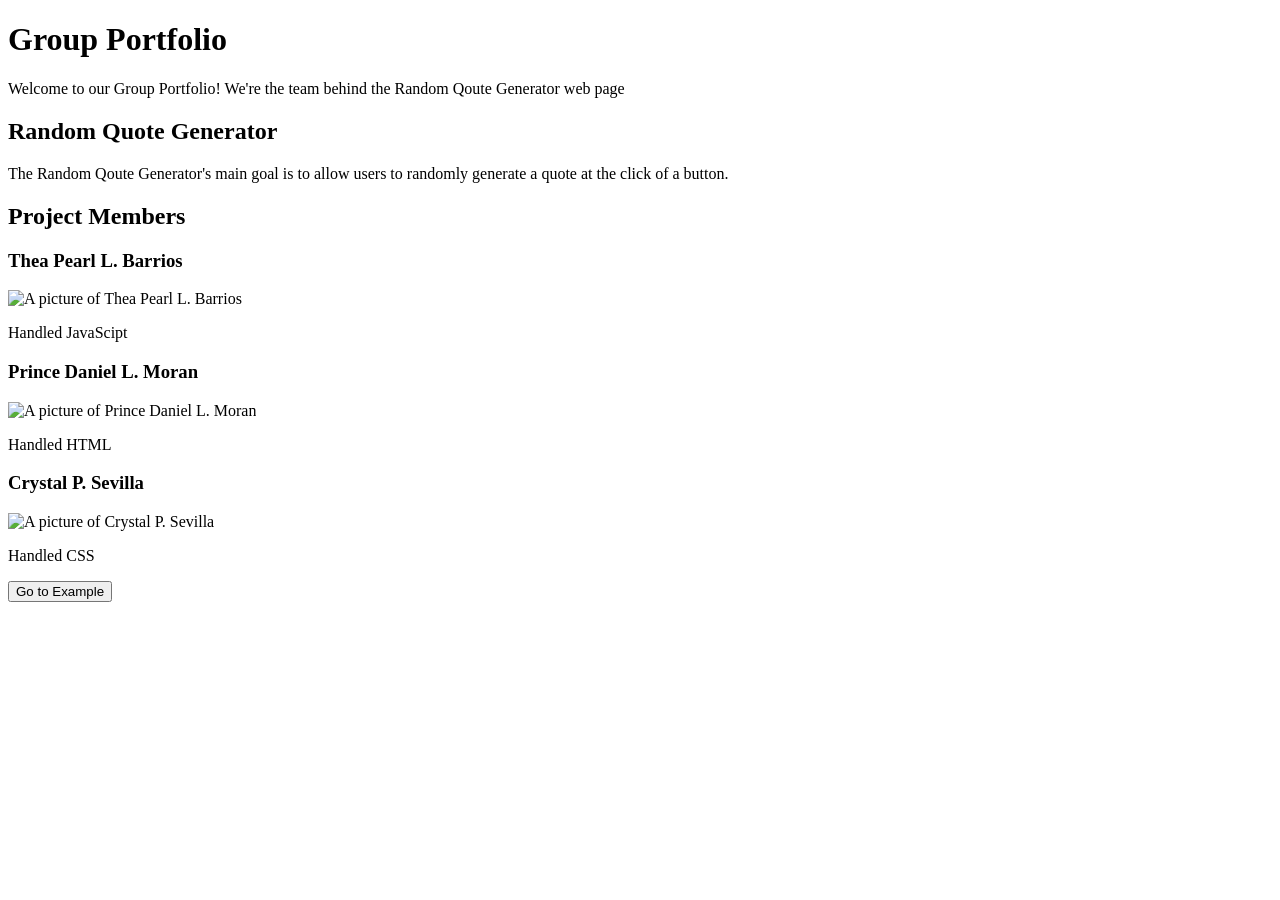
==== index.html @ 6bdb6afa "v1: group portfolio page Removed script for button click navigation." ====
<!DOCTYPE html>
<html>
  <head>
      <title>Group Portfolio</title>
      <meta charset="UTF-8">
      <meta name="description" content="The Group Portfolio of Thea Barrios, Prince Moran, and Crystal Sevilla, serving as a landing page for their app">
      <meta name="author" content="Thea Barrios, Prince Moran, and Crystal Sevilla">
      <meta name="viewport" content="width=device-width, initial-scale=1.0">
  </head>
  <body>
    <header>
      <h1>Group Portfolio</h1>
      <p>Welcome to our Group Portfolio! We're the team behind the Random Qoute Generator web page</p>
    </header>
    <main>
      <section id="proj">
        <h2>Random Quote Generator</h2>
        <p>The Random Qoute Generator's main goal is to allow users to randomly generate a quote at the click of a button.</p>
      </section>
      <section id="members">
        <h2>Project Members</h2>
        <section>
          <h3>Thea Pearl L. Barrios</h3>
          <img src="images/barrios.png" alt="A picture of Thea Pearl L. Barrios" width=30% height=auto>
          <p>Handled JavaScipt</p>
        </section>
        <section>
          <h3>Prince Daniel L. Moran</h3>
          <img src="images/moran.jpg" alt="A picture of Prince Daniel L. Moran" width=30% height=auto>
          <p>Handled HTML</p>
        </section>
        <section>
          <h3>Crystal P. Sevilla</h3>
          <img src="images/sevilla.png" alt="A picture of Crystal P. Sevilla" width=30% height=auto>
          <p>Handled CSS</p>
        </section>
      </section>
    </main>
    <footer>
      <button id="button">Go to Example</button>
    </footer>
  </body>
</html>
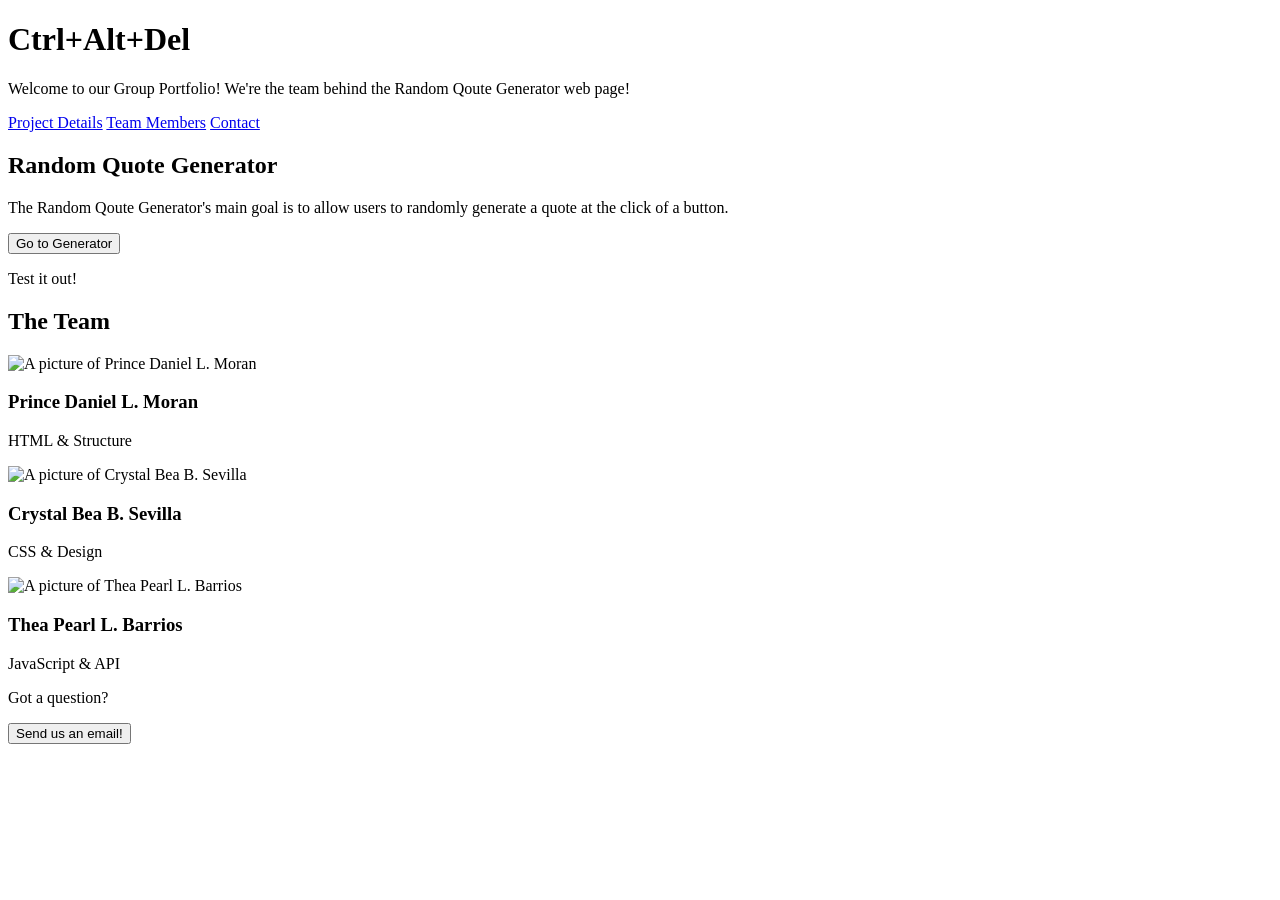
==== commit d742f234: "Rename portfolio/index.html to index.html" ====
--- a/index.html
+++ b/index.html
@@ -2,42 +2,52 @@
 <html>
   <head>
       <title>Group Portfolio</title>
+      <script src="portfolio.js"></script>
       <meta charset="UTF-8">
       <meta name="description" content="The Group Portfolio of Thea Barrios, Prince Moran, and Crystal Sevilla, serving as a landing page for their app">
       <meta name="author" content="Thea Barrios, Prince Moran, and Crystal Sevilla">
       <meta name="viewport" content="width=device-width, initial-scale=1.0">
+      <link rel="stylesheet" href="info.css">
   </head>
   <body>
     <header>
-      <h1>Group Portfolio</h1>
-      <p>Welcome to our Group Portfolio! We're the team behind the Random Qoute Generator web page</p>
+      <h1>Ctrl+Alt+Del</h1>
+      <p>Welcome to our Group Portfolio! We're the team behind the Random Qoute Generator web page!</p>
+      <nav>
+         <a href="#proj">Project Details</a>
+         <a href="#members">Team Members</a>
+         <a href="#contact">Contact</a>
+      </nav>
     </header>
     <main>
       <section id="proj">
         <h2>Random Quote Generator</h2>
         <p>The Random Qoute Generator's main goal is to allow users to randomly generate a quote at the click of a button.</p>
+        <button id="appButton">Go to Generator</button>
+        <p>Test it out!</p>
       </section>
       <section id="members">
-        <h2>Project Members</h2>
+        <h2>The Team</h2>
         <section>
-          <h3>Thea Pearl L. Barrios</h3>
-          <img src="images/barrios.png" alt="A picture of Thea Pearl L. Barrios" width=30% height=auto>
-          <p>Handled JavaScipt</p>
+          <img src="images/moran.jpg" alt="A picture of Prince Daniel L. Moran" width=30% height=auto>
+          <h3>Prince Daniel L. Moran</h3>
+          <p>HTML & Structure</p>
         </section>
         <section>
-          <h3>Prince Daniel L. Moran</h3>
-          <img src="images/moran.jpg" alt="A picture of Prince Daniel L. Moran" width=30% height=auto>
-          <p>Handled HTML</p>
+          <img src="images/sevilla.png" alt="A picture of Crystal Bea B. Sevilla" width=30% height=auto>
+          <h3>Crystal Bea B. Sevilla</h3>
+          <p>CSS & Design</p>
         </section>
         <section>
-          <h3>Crystal P. Sevilla</h3>
-          <img src="images/sevilla.png" alt="A picture of Crystal P. Sevilla" width=30% height=auto>
-          <p>Handled CSS</p>
+          <img src="images/barrios.png" alt="A picture of Thea Pearl L. Barrios" width=30% height=auto>
+          <h3>Thea Pearl L. Barrios</h3>
+          <p>JavaScript & API</p>
         </section>
       </section>
     </main>
-    <footer>
-      <button id="button">Go to Example</button>
+    <footer id="contact">
+      <p>Got a question?</p>
+      <button id="questionBtn">Send us an email!</button>
     </footer>
   </body>
 </html>
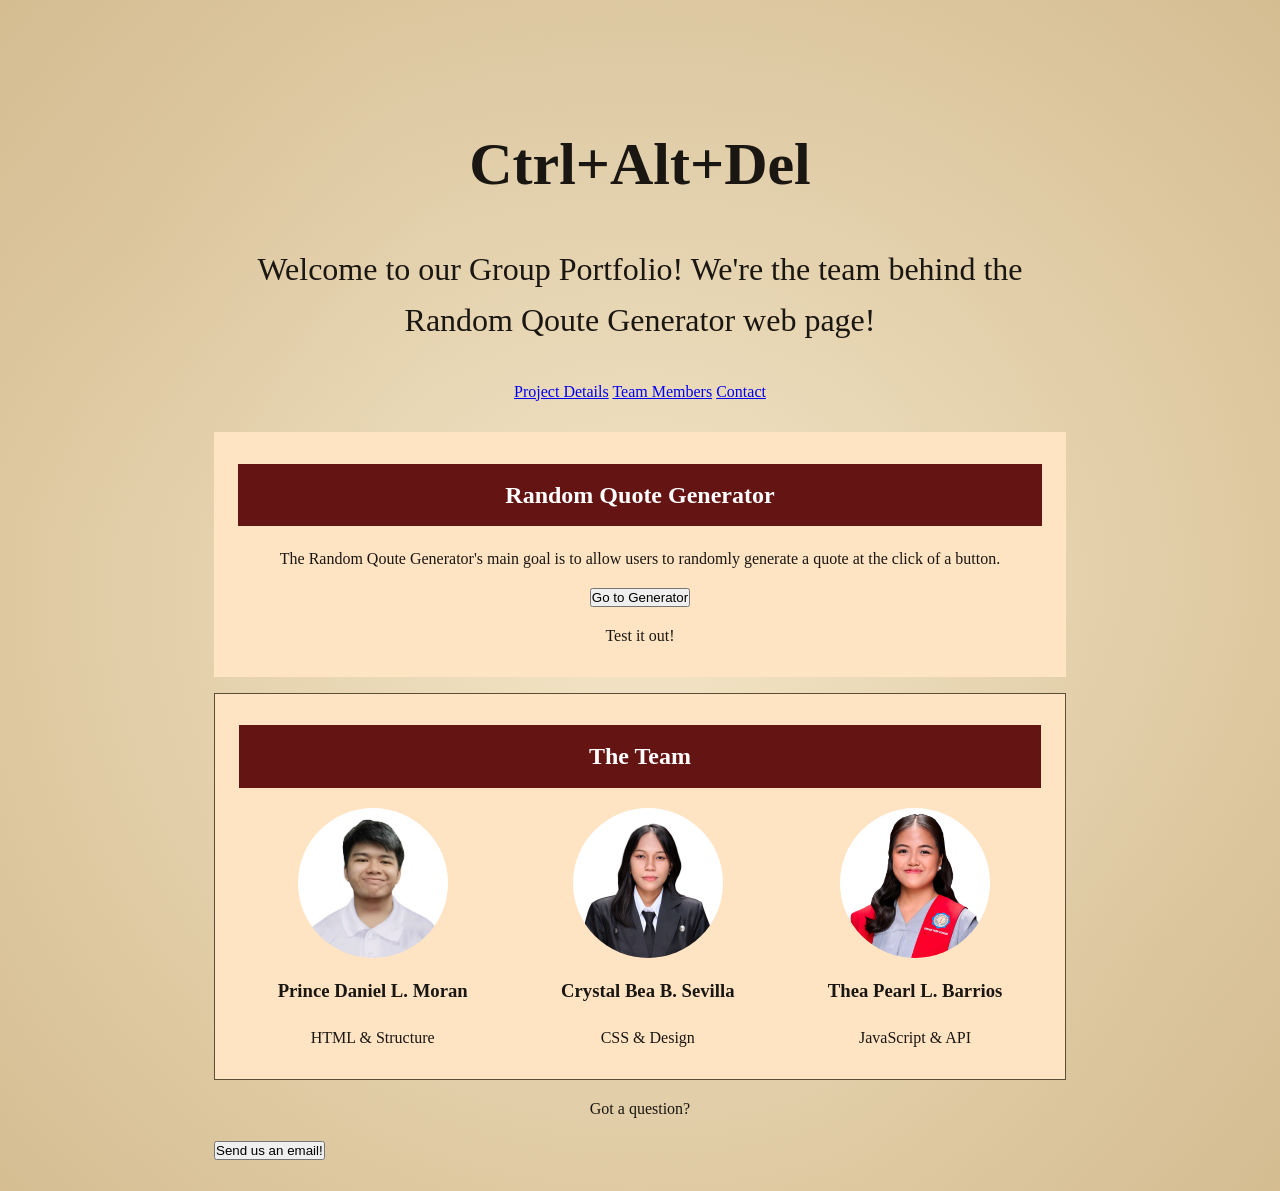
==== commit f817ea6a: "minor html update" ====
--- a/index.html
+++ b/index.html
@@ -9,7 +9,9 @@
       <meta name="viewport" content="width=device-width, initial-scale=1.0">
       <link rel="stylesheet" href="info.css">
   </head>
+
   <body>
+
     <header>
       <h1>Ctrl+Alt+Del</h1>
       <p>Welcome to our Group Portfolio! We're the team behind the Random Qoute Generator web page!</p>
@@ -19,6 +21,7 @@
          <a href="#contact">Contact</a>
       </nav>
     </header>
+
     <main>
       <section id="proj">
         <h2>Random Quote Generator</h2>
@@ -26,25 +29,30 @@
         <button id="appButton">Go to Generator</button>
         <p>Test it out!</p>
       </section>
+
       <section id="members">
         <h2>The Team</h2>
-        <section>
-          <img src="images/moran.jpg" alt="A picture of Prince Daniel L. Moran" width=30% height=auto>
-          <h3>Prince Daniel L. Moran</h3>
-          <p>HTML & Structure</p>
-        </section>
-        <section>
-          <img src="images/sevilla.png" alt="A picture of Crystal Bea B. Sevilla" width=30% height=auto>
-          <h3>Crystal Bea B. Sevilla</h3>
-          <p>CSS & Design</p>
-        </section>
-        <section>
-          <img src="images/barrios.png" alt="A picture of Thea Pearl L. Barrios" width=30% height=auto>
-          <h3>Thea Pearl L. Barrios</h3>
-          <p>JavaScript & API</p>
+        <section class="member">
+          <section>
+            <img src="images/moran.jpg" alt="A picture of Prince Daniel L. Moran" width=30% height=auto>
+            <h3>Prince Daniel L. Moran</h3>
+            <p>HTML & Structure</p>
+          </section>
+          <section>
+            <img src="images/sevilla.png" alt="A picture of Crystal Bea B. Sevilla" width=30% height=auto>
+            <h3>Crystal Bea B. Sevilla</h3>
+            <p>CSS & Design</p>
+          </section>
+          <section>
+            <img src="images/barrios.png" alt="A picture of Thea Pearl L. Barrios" width=30% height=auto>
+            <h3>Thea Pearl L. Barrios</h3>
+            <p>JavaScript & API</p>
+          </section>
         </section>
       </section>
+
     </main>
+
     <footer id="contact">
       <p>Got a question?</p>
       <button id="questionBtn">Send us an email!</button>
--- a/info.css
+++ b/info.css
@@ -0,0 +1,116 @@
+* {
+    margin-left: auto;
+    margin-right: auto;
+    padding: 0;
+    box-sizing: border-box;
+}
+
+body {
+  /*Background Gradient*/
+    background-color: #f2e3c6;
+    background-image: 
+                radial-gradient(circle at 50% 50%, rgba(244, 230, 200, 0.8), rgba(210, 185, 140, 0.9)),
+                radial-gradient(circle at 10% 20%, rgba(139, 69, 19, 0.15) 0%, transparent 20%),
+                radial-gradient(circle at 90% 80%, rgba(101, 67, 33, 0.15) 0%, transparent 25%),
+                radial-gradient(circle at 50% 0%, rgba(0,0,0,0.1) 0%, transparent 50%);
+    padding: 20px;
+    display: flex;
+    flex-direction: column;
+    min-height: 100vh;
+    font-family: 'IM Fell English', Georgia, serif;
+    font-size: 16px;
+    color: #1a1612;
+    line-height: 1.6;
+    align-items: center;
+}
+
+header, main, footer {
+    width: 100%;
+    max-width: 900px;
+    padding: 0 24px;
+}
+
+header {
+    margin-bottom: 4px;
+    padding-top: 48px;
+    padding-bottom: 24px;
+    text-align: center;
+}
+
+header p {
+    font-size: 32px;
+}
+
+nav {
+    
+}
+
+section {
+    scroll-margin-block: 20vh; /* Check if necessary later */
+}
+
+/* section project */
+#proj {
+    background-color: bisque;
+    border-style: solid #5a4e35;
+    margin-bottom: 16px;
+    padding: 0.75rem 1.5rem;
+}
+
+/* section members */
+#members {
+    background-color: bisque;
+    border: 1px solid #5a4e35;
+    padding: 12px 24px;
+}
+
+.member {
+    display: flex;
+    justify-content: space-between;
+    gap: 16px;
+    flex-wrap: wrap;
+    margin-top: 16px;
+}
+
+.member img {
+    border-radius: 50%;
+    width: 150px;
+    height: 150px;
+    object-fit: cover;
+    margin-bottom: 12px;
+}
+
+h1 {
+    margin-bottom: 4px;
+    font-size: 60px;
+}
+
+h2 {
+    background-color: #651414;
+    padding: 12px 24px;
+    display: flex;
+    flex-direction: column;
+    color: #ffff;
+    text-align: center;
+}
+
+h3 {
+    text-align: center;
+}
+
+img {
+    display: block;
+    margin-left: auto;
+    margin-right: auto;
+    width: 50%; 
+}
+
+p {
+    text-align: center;
+}
+
+#appButton, #feedback {
+    display: flex;
+    justify-content: center;
+    align-items: center;     
+}
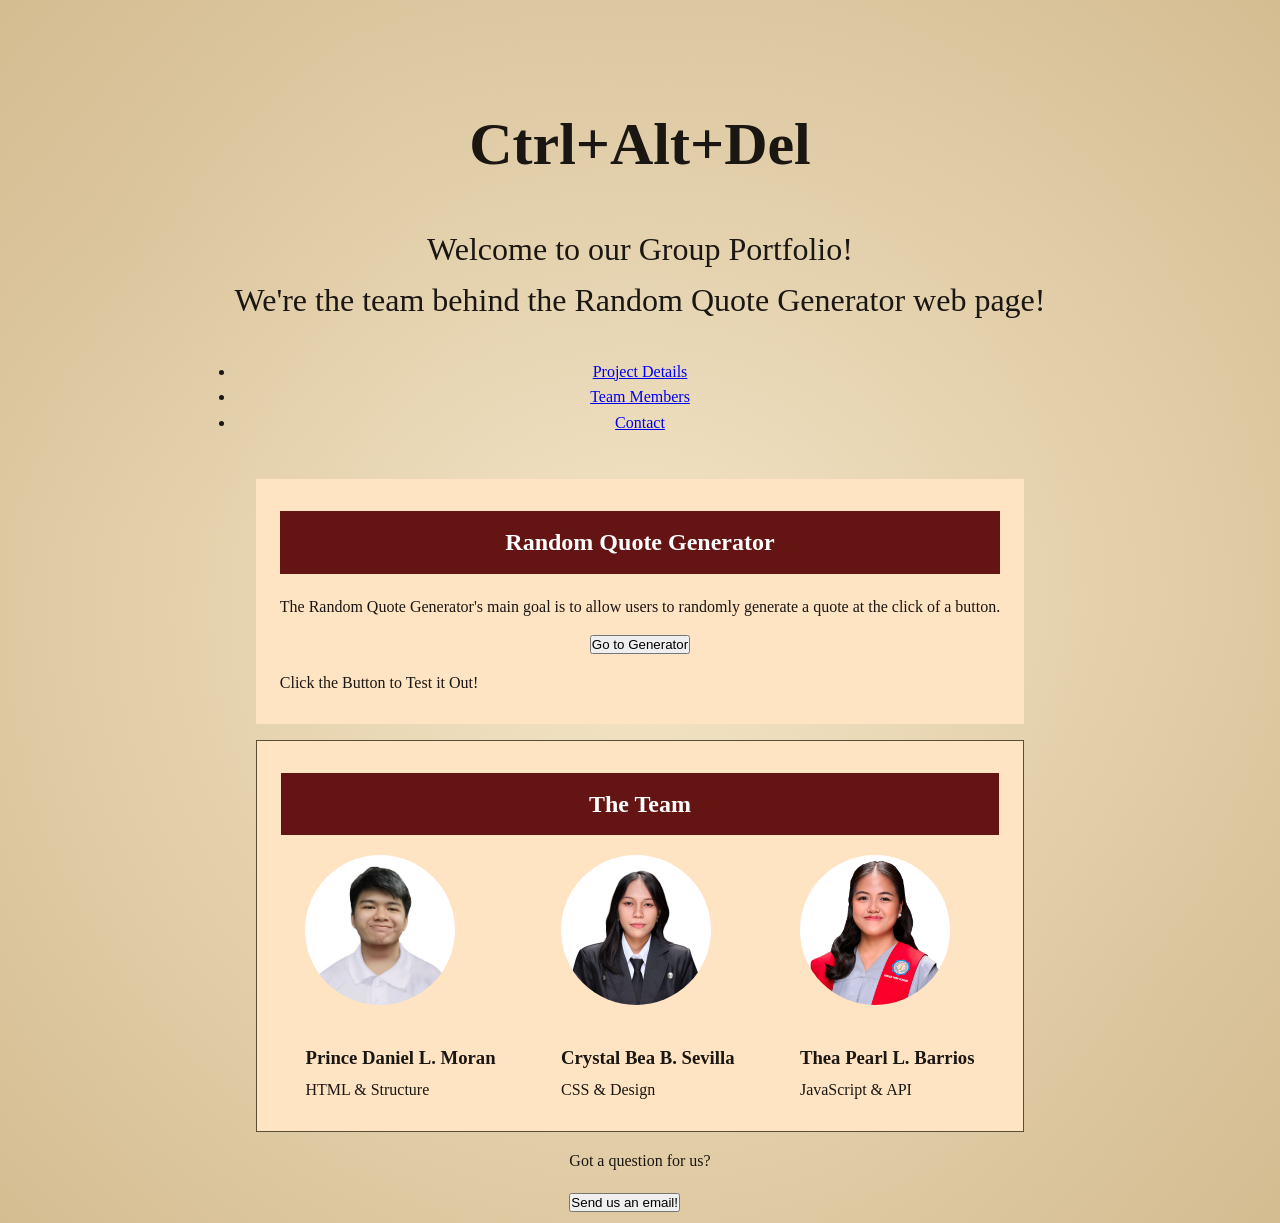
==== commit 0f9f67df: "Update index.html for improved content and structure" ====
--- a/index.html
+++ b/index.html
@@ -14,20 +14,24 @@
 
     <header>
       <h1>Ctrl+Alt+Del</h1>
-      <p>Welcome to our Group Portfolio! We're the team behind the Random Qoute Generator web page!</p>
-      <nav>
-         <a href="#proj">Project Details</a>
-         <a href="#members">Team Members</a>
-         <a href="#contact">Contact</a>
-      </nav>
+      <p>Welcome to our Group Portfolio!<br> We're the team behind the Random Quote Generator web page!</p>
+      <section class="navigation">
+        <nav>
+          <ul>
+            <li><a href="#proj">Project Details</a></li>
+            <li><a href="#members">Team Members</a></li>
+            <li><a href="#contact">Contact</a></li>
+          </ul>
+        </nav>
+      </section>
     </header>
 
     <main>
       <section id="proj">
         <h2>Random Quote Generator</h2>
-        <p>The Random Qoute Generator's main goal is to allow users to randomly generate a quote at the click of a button.</p>
-        <button id="appButton">Go to Generator</button>
-        <p>Test it out!</p>
+        <p>The Random Quote Generator's main goal is to allow users to randomly generate a quote at the click of a button. </p>
+        <button type="button" id="appButton">Go to Generator</button>
+        <p>Click the Button to Test it Out!</p>
       </section>
 
       <section id="members">
@@ -54,7 +58,7 @@
     </main>
 
     <footer id="contact">
-      <p>Got a question?</p>
+      <p>Got a question for us?</p>
       <button id="questionBtn">Send us an email!</button>
     </footer>
   </body>
--- a/info.css
+++ b/info.css
@@ -22,9 +22,6 @@
     color: #1a1612;
     line-height: 1.6;
     align-items: center;
-}
-
-header, main, footer {
     width: 100%;
     max-width: 900px;
     padding: 0 24px;
@@ -66,9 +63,9 @@
 
 .member {
     display: flex;
+    flex-wrap: wrap;
     justify-content: space-between;
     gap: 16px;
-    flex-wrap: wrap;
     margin-top: 16px;
 }
 
@@ -78,6 +75,14 @@
     height: 150px;
     object-fit: cover;
     margin-bottom: 12px;
+}
+
+.member h3 {
+    margin-bottom: 4px;
+}
+
+.member p {
+    margin-top: 0px;
 }
 
 h1 {
@@ -94,21 +99,6 @@
     text-align: center;
 }
 
-h3 {
-    text-align: center;
-}
-
-img {
-    display: block;
-    margin-left: auto;
-    margin-right: auto;
-    width: 50%; 
-}
-
-p {
-    text-align: center;
-}
-
 #appButton, #feedback {
     display: flex;
     justify-content: center;
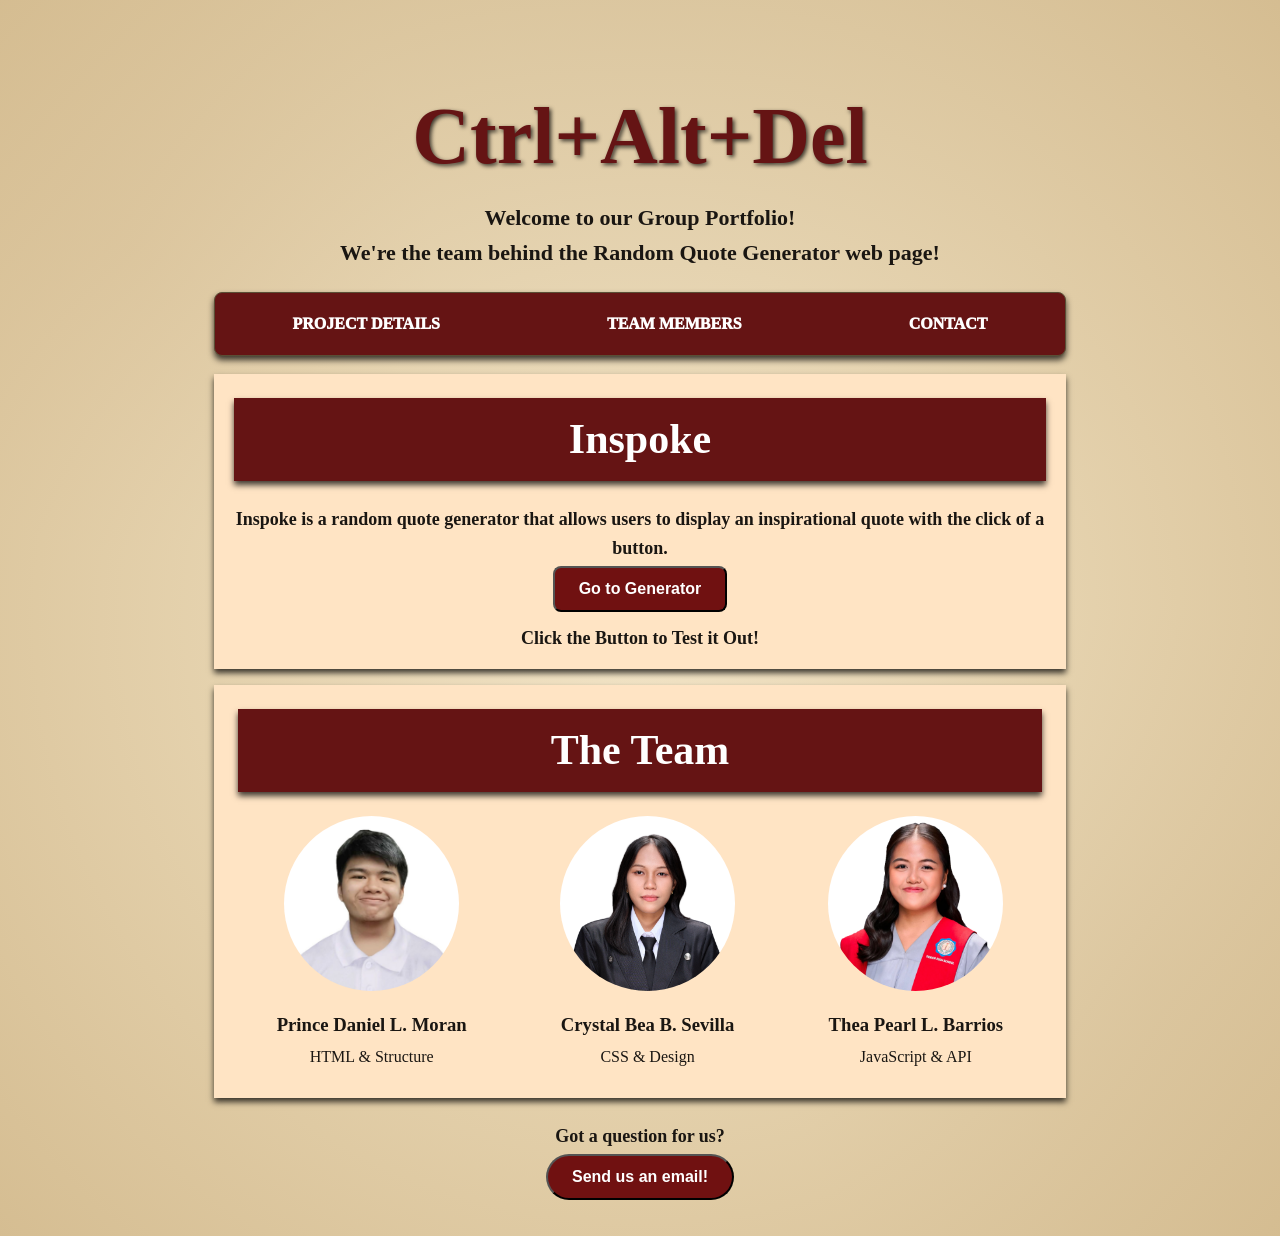
==== commit 386c2a50: "Update index.html" ====
--- a/index.html
+++ b/index.html
@@ -28,8 +28,8 @@
 
     <main>
       <section id="proj">
-        <h2>Random Quote Generator</h2>
-        <p>The Random Quote Generator's main goal is to allow users to randomly generate a quote at the click of a button. </p>
+        <h2>Inspoke</h2>
+        <p>Inspoke is a random quote generator that allows users to display an inspirational quote with the click of a button. </p>
         <button type="button" id="appButton">Go to Generator</button>
         <p>Click the Button to Test it Out!</p>
       </section>
--- a/info.css
+++ b/info.css
@@ -29,21 +29,82 @@
 
 header {
     margin-bottom: 4px;
-    padding-top: 48px;
-    padding-bottom: 24px;
-    text-align: center;
+    padding-top: 10px;
+    padding-bottom: 10px;
+    text-align: center;
+    width: 100%;
+}
+
+header h1 {
+    margin-bottom: 0px;
+    font-size: 80px;
+    color:#651414;
+    text-shadow: 2px 2px 4px rgba(0, 0, 0, 0.75);
 }
 
 header p {
-    font-size: 32px;
-}
-
-nav {
-    
+    margin-top: 0;
+    font-size: 22px;
+    font-weight: 600;
+}
+
+/* Navigation Bar Styling */
+.navigation {
+    margin-bottom: 4px;
+    position: sticky;
+    top: 8px;
+    z-index: 100;
+    width: 100%;
+}
+
+.navigation nav {
+    background-color: #651414;
+    width: 100%;
+    box-sizing: border-box;
+    border: 1px solid #5a4e35;
+    border-radius: 8px;
+    padding: 2px 6px;
+    box-shadow: 0 4px 6px rgba(0, 0, 0, 0.75);
+}
+
+nav ul {
+    display: flex;
+    flex-wrap: wrap;
+    list-style: none;
+    justify-content: center;
+    gap: 24px;
+}
+
+nav a {
+    text-transform: uppercase;
+    text-decoration: none;
+    color: #ffff;
+    font-weight: 1000;
+    transition: color 0.3s ease;
+    padding: 4px 8px;
+}
+
+nav a:hover {
+    color: #f6cb76;
+    transform: scale(1.2);
 }
 
 section {
     scroll-margin-block: 20vh; /* Check if necessary later */
+}
+
+/* Section Heading Styling */
+h2 {
+    background-color: #651414;
+    padding: 8px 12px;
+    margin-top: 12px;
+    margin-bottom: 24px;
+    width: 100%;
+    box-sizing: border-box;
+    color: #ffff;
+    font-size: 42px;
+    text-align: center;
+    box-shadow: 0 4px 6px rgba(0, 0, 0, 0.75);
 }
 
 /* section project */
@@ -51,14 +112,51 @@
     background-color: bisque;
     border-style: solid #5a4e35;
     margin-bottom: 16px;
-    padding: 0.75rem 1.5rem;
+    padding: 12px 20px;
+    box-shadow: 0 4px 6px rgba(0, 0, 0, 0.75);
+}
+
+#proj p {
+    font-size: 18px;
+    font-weight: 700;
+    margin-top: 0px;
+    margin-bottom: 4px;
+    text-align: center;
+}
+
+#appButton {
+    display: flex;
+    justify-content: center;
+    align-items: center;  
+    margin-bottom: 12px;
+    background-color: #701111;
+    color: #ffff;
+    border-radius: 8px;
+    padding: 12px 24px;
+    font-size: 16px;
+    font-weight: 700;
+    cursor: pointer;
+    transition: background-color 0.3s ease, transform 0.3s ease;
+}
+
+#appButton:hover {
+    background-color: #ffff;
+    color: #701111;
+    transform: scale(1.1);
+}
+
+#appButton:active {
+    background-color: #5a4e35;
+    transform: scale(0.95);
 }
 
 /* section members */
 #members {
     background-color: bisque;
-    border: 1px solid #5a4e35;
+    border-style: solid #5a4e35;
+    margin-bottom: 16px;
     padding: 12px 24px;
+    box-shadow: 0 4px 6px rgba(0, 0, 0, 0.75);
 }
 
 .member {
@@ -70,37 +168,63 @@
 }
 
 .member img {
+    display: flex;
+    justify-content: center; 
+    align-items: center;
     border-radius: 50%;
-    width: 150px;
-    height: 150px;
+    width: 175px;
+    height: 175px;
     object-fit: cover;
     margin-bottom: 12px;
 }
 
 .member h3 {
     margin-bottom: 4px;
+    text-align: center;
 }
 
 .member p {
     margin-top: 0px;
-}
-
-h1 {
-    margin-bottom: 4px;
-    font-size: 60px;
-}
-
-h2 {
-    background-color: #651414;
+    text-align: center;
+}
+
+#contact {
+    
+    box-sizing: border-box;
+    margin-bottom: 12px;
+    padding: 8px 20px;
+}
+
+#contact p {
+    font-size: 18px;
+    font-weight: 700;
+    margin-top: 0px;
+    margin-bottom: 4px;
+    text-align: center;
+}
+
+#questionBtn {
+    display: flex;
+    justify-content: center;
+    align-items: center;  
+    margin-bottom: 8px;
+    background-color: #701111;
+    color: #ffff;
+    border-radius: 100px;
     padding: 12px 24px;
-    display: flex;
-    flex-direction: column;
-    color: #ffff;
-    text-align: center;
-}
-
-#appButton, #feedback {
-    display: flex;
-    justify-content: center;
-    align-items: center;     
-}
+    font-size: 16px;
+    font-weight: 700;
+    cursor: pointer;
+    transition: background-color 0.3s ease, transform 0.3s ease;
+}
+
+#questionBtn:hover {
+    background-color: #ffff;
+    color: #701111;
+    transform: scale(1.1);
+}
+
+#questionBtn:active {
+    background-color: #5a4e35;
+    transform: scale(0.95);
+}
